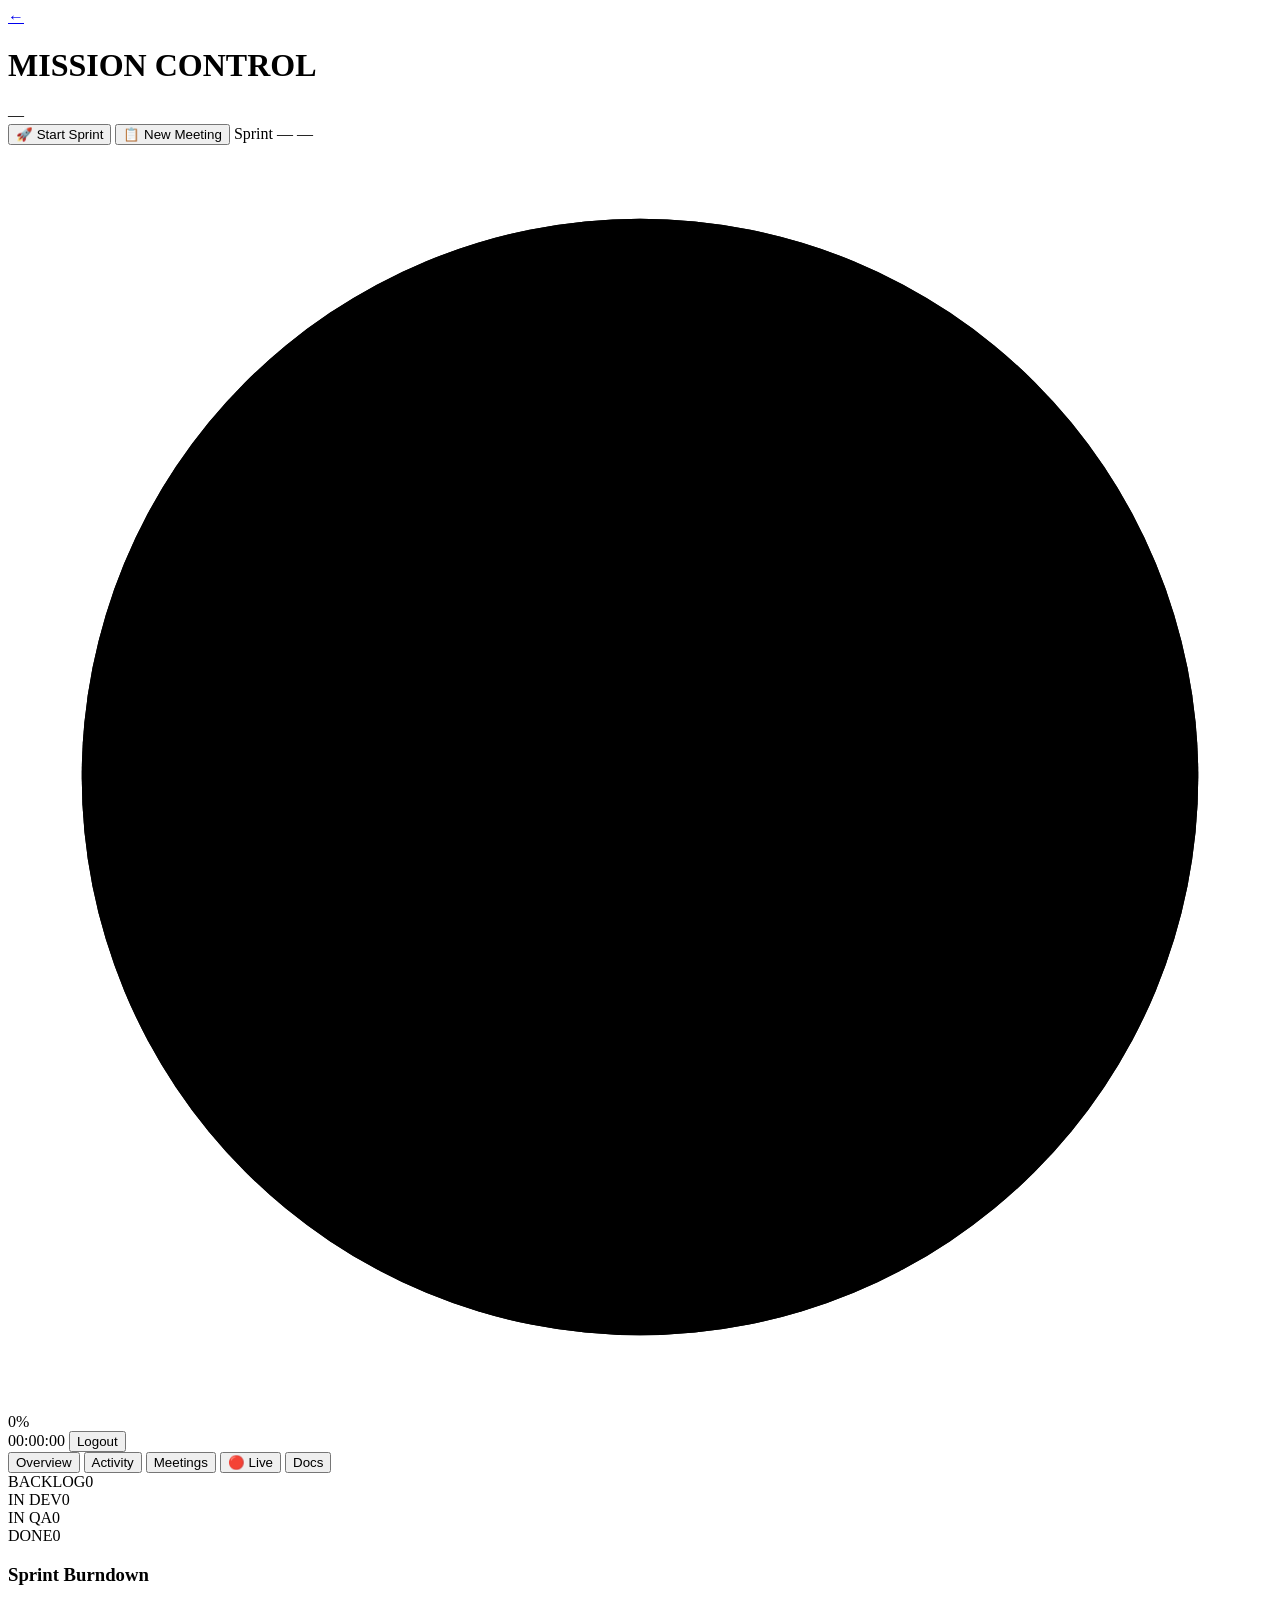
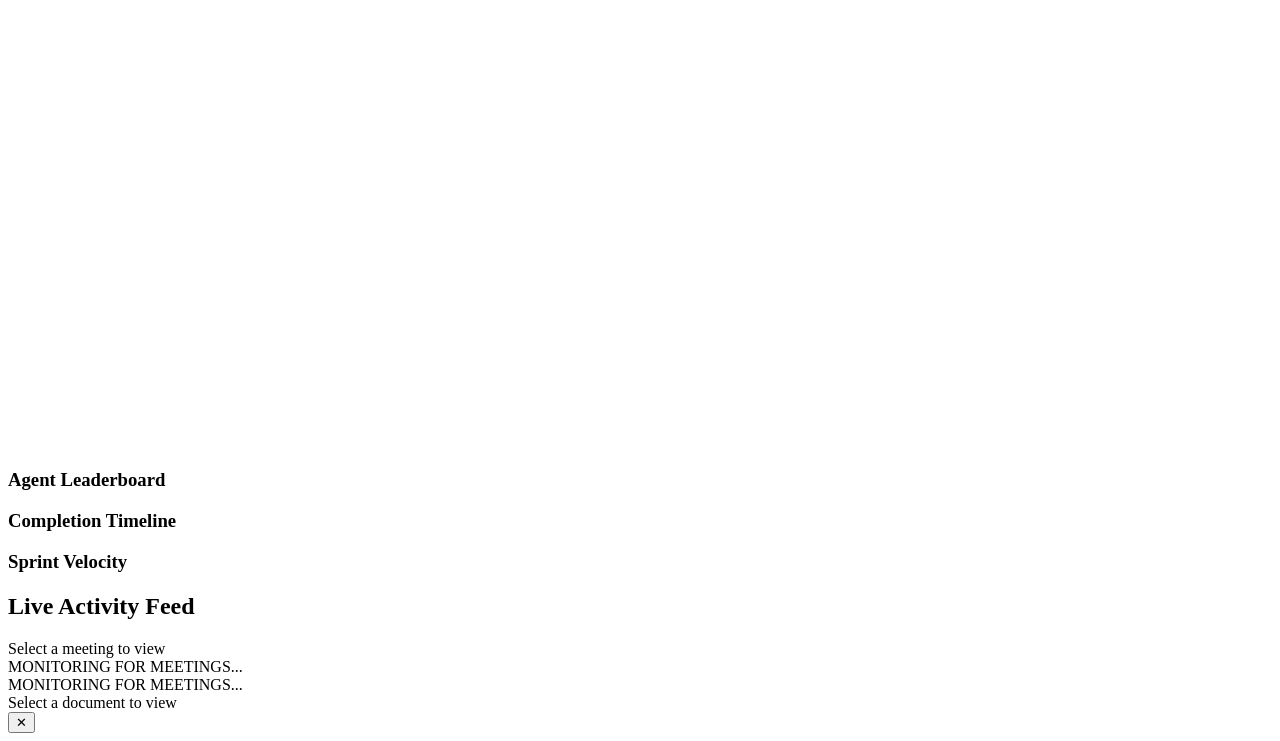
==== dashboard/static/index.html @ e025c848 "🚀 AI Dev Team Platform — standalone, deployable, auth-ready" ====
<!DOCTYPE html>
<html lang="en">
<head>
<meta charset="UTF-8">
<meta name="viewport" content="width=device-width, initial-scale=1.0">
<title>Mission Control</title>
<link rel="preconnect" href="https://fonts.googleapis.com">
<link href="https://fonts.googleapis.com/css2?family=Orbitron:wght@400;600;700;900&family=Inter:wght@300;400;500;600&family=JetBrains+Mono:wght@400;500&display=swap" rel="stylesheet">
<link rel="stylesheet" href="/static/style.css">
</head>
<body>
<!-- Top Bar -->
<header class="top-bar">
  <div class="top-bar-left">
    <a href="/" class="back-link">←</a>
    <h1 class="logo">MISSION CONTROL</h1>
    <span class="subtitle" id="projectName">—</span>
  </div>
  <div class="top-bar-right">
    <button class="action-btn" id="startSprintBtn" onclick="startSprint()">🚀 Start Sprint</button>
    <button class="action-btn" id="newMeetingBtn" onclick="startMeeting()">📋 New Meeting</button>
    <span class="badge badge-primary" id="sprintBadge">Sprint —</span>
    <span class="badge badge-outline" id="phaseBadge">—</span>
    <div class="progress-ring-wrap" id="progressRing">
      <svg viewBox="0 0 36 36" class="progress-ring">
        <circle class="progress-ring-bg" cx="18" cy="18" r="15.9"/>
        <circle class="progress-ring-fill" cx="18" cy="18" r="15.9" id="progressCircle"/>
      </svg>
      <span class="progress-ring-text" id="progressText">0%</span>
    </div>
    <span class="clock mono" id="clock">00:00:00</span>
    <span class="live-dot"></span>
    <button class="logout-btn" onclick="logout()">Logout</button>
  </div>
</header>

<!-- Tab Bar -->
<nav class="tab-bar">
  <button class="tab active" data-tab="overview">Overview</button>
  <button class="tab" data-tab="activity">Activity</button>
  <button class="tab" data-tab="meetings">Meetings</button>
  <button class="tab" data-tab="live"><span class="live-tab-dot" id="liveTabDot"></span>🔴 Live</button>
  <button class="tab" data-tab="docs">Docs</button>
</nav>

<!-- Tab Content -->
<main class="tab-content">

  <!-- Overview Tab -->
  <section class="tab-pane active" id="tab-overview">
    <!-- Loading skeleton -->
    <div class="loading-skeleton" id="loadingSkeleton">
      <div class="skeleton-row">
        <div class="skeleton-card"></div>
        <div class="skeleton-card"></div>
        <div class="skeleton-card"></div>
        <div class="skeleton-card"></div>
      </div>
      <div class="skeleton-block"></div>
    </div>

    <div class="agents-row" id="agentsRow"></div>

    <div class="kanban" id="kanban">
      <div class="kanban-col" data-col="backlog">
        <div class="kanban-header"><span>BACKLOG</span><span class="kanban-count" id="count-backlog">0</span></div>
        <div class="kanban-cards" id="col-backlog"></div>
      </div>
      <div class="kanban-col" data-col="in_dev">
        <div class="kanban-header"><span>IN DEV</span><span class="kanban-count" id="count-in_dev">0</span></div>
        <div class="kanban-cards" id="col-in_dev"></div>
      </div>
      <div class="kanban-col" data-col="in_qa">
        <div class="kanban-header"><span>IN QA</span><span class="kanban-count" id="count-in_qa">0</span></div>
        <div class="kanban-cards" id="col-in_qa"></div>
      </div>
      <div class="kanban-col" data-col="done">
        <div class="kanban-header"><span>DONE</span><span class="kanban-count" id="count-done">0</span></div>
        <div class="kanban-cards" id="col-done"></div>
      </div>
    </div>

    <div class="metrics-row" id="metricsRow"></div>

    <!-- Sprint Stats Section (replaces oversized burndown) -->
    <div class="sprint-stats-grid">
      <div class="glass-card sprint-stat-card">
        <h3 class="section-title">Sprint Burndown</h3>
        <svg id="burndownChart" viewBox="0 0 400 140" preserveAspectRatio="xMidYMid meet"></svg>
      </div>
      <div class="glass-card sprint-stat-card">
        <h3 class="section-title">Agent Leaderboard</h3>
        <div id="agentLeaderboard" class="leaderboard"></div>
      </div>
      <div class="glass-card sprint-stat-card">
        <h3 class="section-title">Completion Timeline</h3>
        <div id="completionTimeline" class="timeline-wrap"></div>
      </div>
      <div class="glass-card sprint-stat-card">
        <h3 class="section-title">Sprint Velocity</h3>
        <div id="sprintVelocity" class="velocity-stats"></div>
      </div>
    </div>
  </section>

  <!-- Activity Tab -->
  <section class="tab-pane" id="tab-activity">
    <div class="full-panel">
      <h2 class="section-title">Live Activity Feed</h2>
      <div class="activity-list" id="activityFull"></div>
    </div>
  </section>

  <!-- Meetings Tab -->
  <section class="tab-pane" id="tab-meetings">
    <div class="split-panel">
      <div class="split-list" id="meetingsList"></div>
      <div class="split-content markdown-body" id="meetingsContent">
        <div class="empty-state">Select a meeting to view</div>
      </div>
    </div>
  </section>

  <!-- Live Tab -->
  <section class="tab-pane" id="tab-live">
    <div class="spy-container">
      <div class="spy-status-bar" id="spyStatusBar">
        <span class="spy-status-text" id="spyStatusText">MONITORING FOR MEETINGS...</span>
      </div>
      <div class="spy-messages" id="spyMessages">
        <div class="spy-empty" id="spyEmpty">
          <div class="radar-sweep"></div>
          <span>MONITORING FOR MEETINGS...</span>
        </div>
      </div>
      <div class="spy-summary glass-card" id="spySummary" style="display:none;"></div>
    </div>
  </section>

  <!-- Docs Tab -->
  <section class="tab-pane" id="tab-docs">
    <div class="split-panel">
      <div class="split-list" id="docsList"></div>
      <div class="split-content markdown-body" id="docsContent">
        <div class="empty-state">Select a document to view</div>
      </div>
    </div>
  </section>

</main>

<!-- Task Detail Modal -->
<div class="modal-overlay" id="taskModal">
  <div class="modal-card glass-card">
    <button class="modal-close" id="modalClose">✕</button>
    <div class="modal-body" id="modalBody"></div>
  </div>
</div>

<script src="/static/app.js"></script>
</body>
</html>
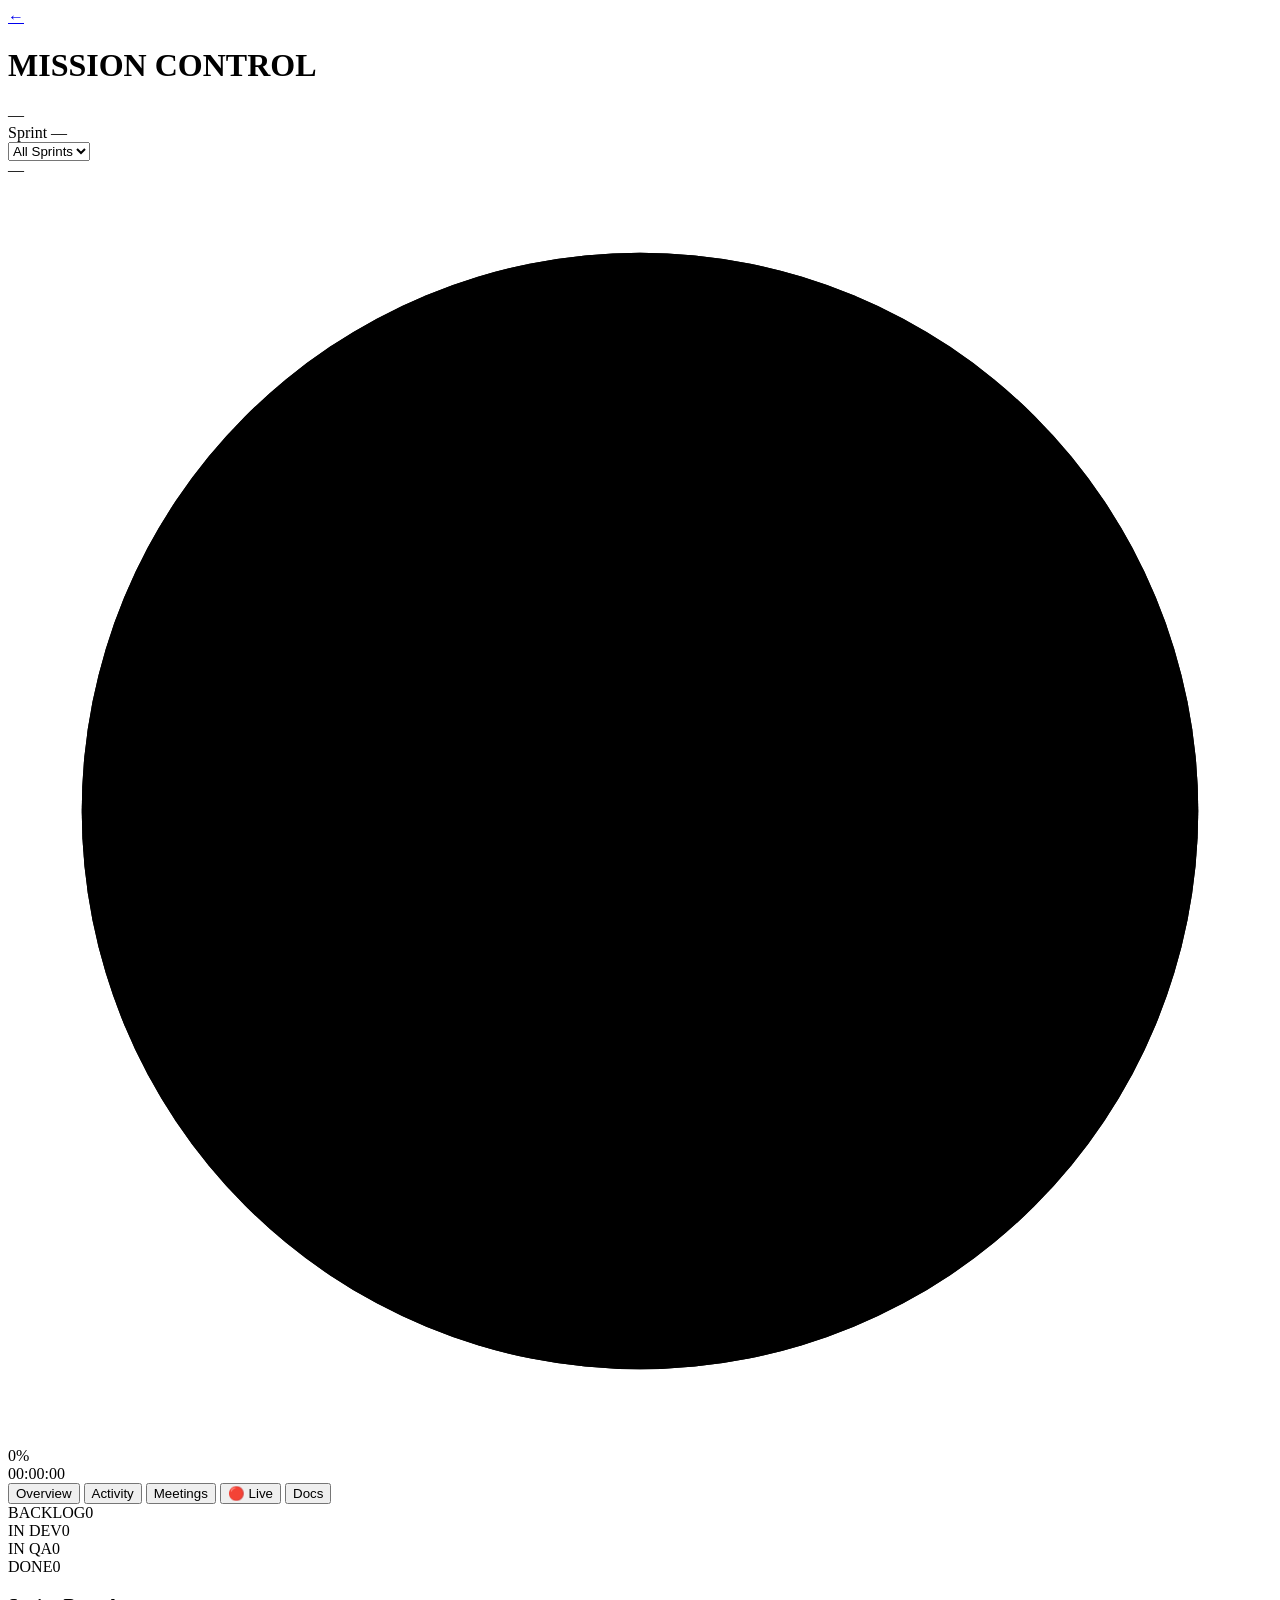
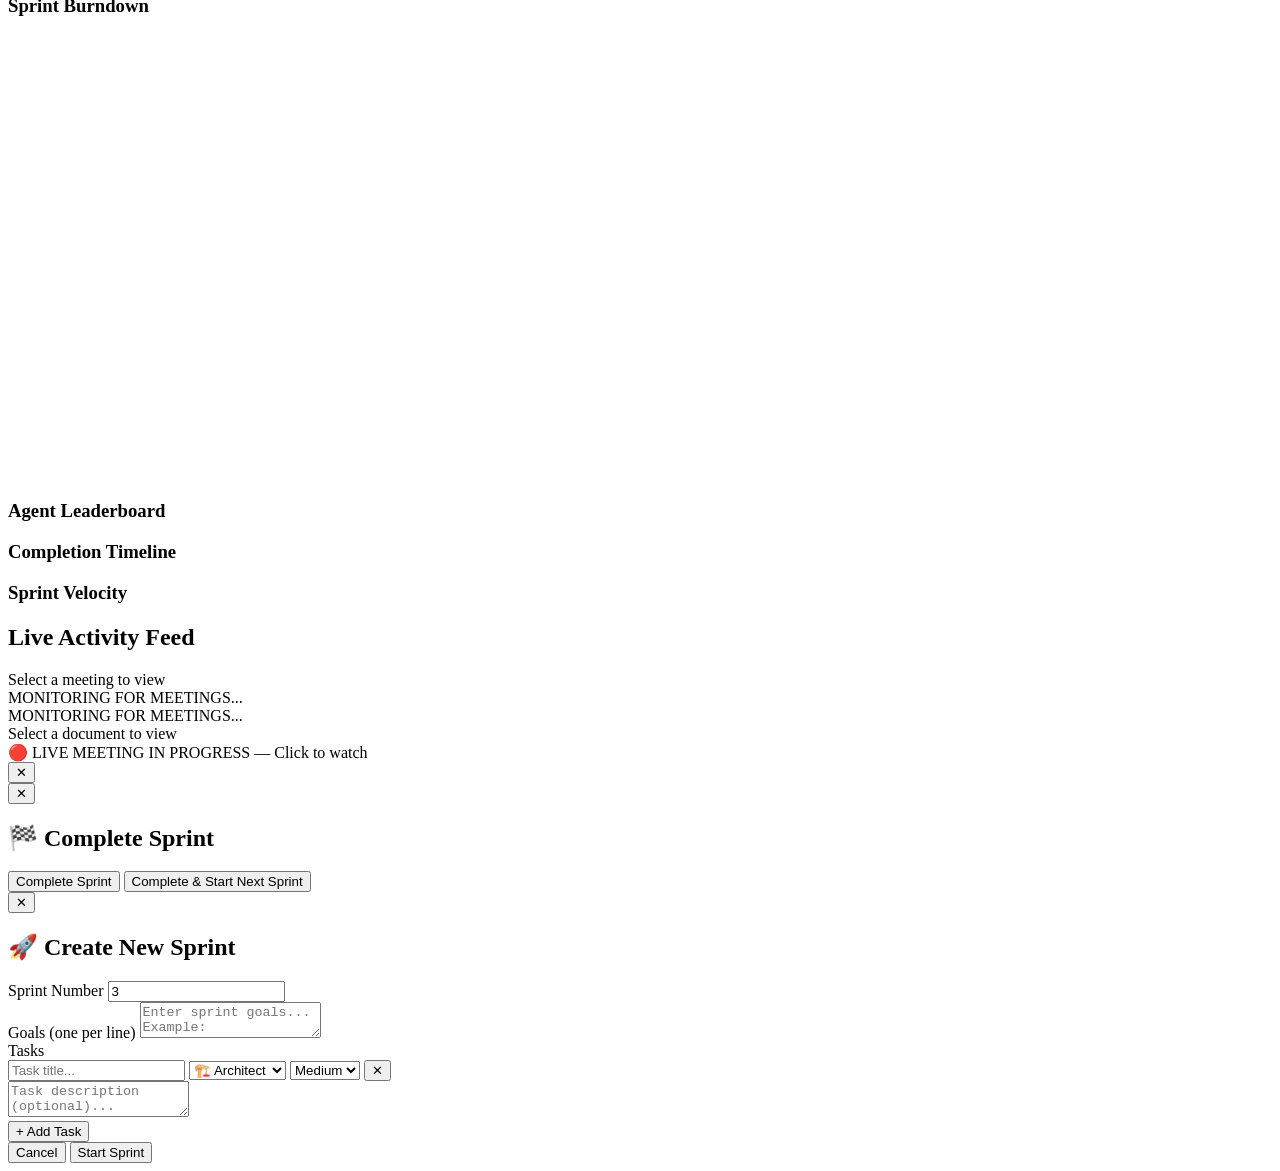
==== commit ba5e840c: "feat: sprint controls, meeting spy improvements, sprint filter, bug fixes - Pause/Resume sprint butt" ====
--- a/dashboard/static/index.html
+++ b/dashboard/static/index.html
@@ -17,10 +17,32 @@
     <span class="subtitle" id="projectName">—</span>
   </div>
   <div class="top-bar-right">
-    <button class="action-btn" id="startSprintBtn" onclick="startSprint()">🚀 Start Sprint</button>
-    <button class="action-btn" id="newMeetingBtn" onclick="startMeeting()">📋 New Meeting</button>
     <span class="badge badge-primary" id="sprintBadge">Sprint —</span>
+    <div class="sprint-filter">
+      <select id="sprintFilter" class="sprint-select">
+        <option value="">All Sprints</option>
+        <option value="1">Sprint 1</option>
+        <option value="2">Sprint 2</option>
+      </select>
+    </div>
     <span class="badge badge-outline" id="phaseBadge">—</span>
+    
+    <!-- Sprint Controls -->
+    <div class="sprint-controls" id="sprintControls">
+      <button class="sprint-btn sprint-btn-pause" id="pauseBtn" style="display:none;">
+        🔴 ⏸ Pause Sprint
+      </button>
+      <button class="sprint-btn sprint-btn-resume" id="resumeBtn" style="display:none;">
+        🟢 ▶ Resume Sprint
+      </button>
+      <button class="sprint-btn sprint-btn-complete" id="completeBtn" style="display:none;">
+        ✅ Complete Sprint
+      </button>
+      <button class="sprint-btn sprint-btn-new" id="newSprintBtn" style="display:none;">
+        🚀 New Sprint
+      </button>
+    </div>
+    
     <div class="progress-ring-wrap" id="progressRing">
       <svg viewBox="0 0 36 36" class="progress-ring">
         <circle class="progress-ring-bg" cx="18" cy="18" r="15.9"/>
@@ -30,7 +52,6 @@
     </div>
     <span class="clock mono" id="clock">00:00:00</span>
     <span class="live-dot"></span>
-    <button class="logout-btn" onclick="logout()">Logout</button>
   </div>
 </header>
 
@@ -149,6 +170,13 @@
 
 </main>
 
+<!-- Meeting Notification Toast -->
+<div class="meeting-notification" id="meetingNotification">
+  <div class="meeting-notification-content">
+    <span class="meeting-notification-text">🔴 LIVE MEETING IN PROGRESS — Click to watch</span>
+  </div>
+</div>
+
 <!-- Task Detail Modal -->
 <div class="modal-overlay" id="taskModal">
   <div class="modal-card glass-card">
@@ -157,6 +185,75 @@
   </div>
 </div>
 
+<!-- Sprint Complete Modal -->
+<div class="modal-overlay" id="sprintCompleteModal">
+  <div class="modal-card glass-card modal-wide">
+    <button class="modal-close" id="completeModalClose">✕</button>
+    <div class="modal-body">
+      <h2 class="modal-title">🏁 Complete Sprint</h2>
+      <div id="sprintSummaryContent" class="sprint-summary-content">
+        <!-- Summary will be populated here -->
+      </div>
+      <div class="modal-actions">
+        <button class="modal-btn modal-btn-secondary" id="completeOnlyBtn">Complete Sprint</button>
+        <button class="modal-btn modal-btn-primary" id="completeAndNewBtn">Complete & Start Next Sprint</button>
+      </div>
+    </div>
+  </div>
+</div>
+
+<!-- New Sprint Modal -->
+<div class="modal-overlay" id="newSprintModal">
+  <div class="modal-card glass-card modal-wide">
+    <button class="modal-close" id="newSprintModalClose">✕</button>
+    <div class="modal-body">
+      <h2 class="modal-title">🚀 Create New Sprint</h2>
+      <div class="new-sprint-form">
+        <div class="form-row">
+          <label class="form-label">Sprint Number</label>
+          <input type="number" id="sprintNumber" class="form-input" min="1" value="3" readonly>
+        </div>
+        <div class="form-row">
+          <label class="form-label">Goals (one per line)</label>
+          <textarea id="sprintGoals" class="form-textarea" placeholder="Enter sprint goals...
+Example:
+• Implement user authentication
+• Build analytics dashboard
+• Optimize performance"></textarea>
+        </div>
+        <div class="form-row">
+          <label class="form-label">Tasks</label>
+          <div class="task-builder" id="taskBuilder">
+            <div class="task-item">
+              <div class="task-inputs">
+                <input type="text" class="task-title" placeholder="Task title...">
+                <select class="task-assignee">
+                  <option value="architect">🏗️ Architect</option>
+                  <option value="frontend">🎨 Frontend</option>
+                  <option value="backend">⚙️ Backend</option>
+                  <option value="qa">🔍 QA</option>
+                </select>
+                <select class="task-priority">
+                  <option value="high">High</option>
+                  <option value="medium" selected>Medium</option>
+                  <option value="low">Low</option>
+                </select>
+                <button class="task-remove" type="button">✕</button>
+              </div>
+              <textarea class="task-description" placeholder="Task description (optional)..."></textarea>
+            </div>
+          </div>
+          <button type="button" id="addTaskBtn" class="add-task-btn">+ Add Task</button>
+        </div>
+      </div>
+      <div class="modal-actions">
+        <button class="modal-btn modal-btn-secondary" id="cancelNewSprintBtn">Cancel</button>
+        <button class="modal-btn modal-btn-primary" id="startSprintBtn">Start Sprint</button>
+      </div>
+    </div>
+  </div>
+</div>
+
 <script src="/static/app.js"></script>
 </body>
 </html>
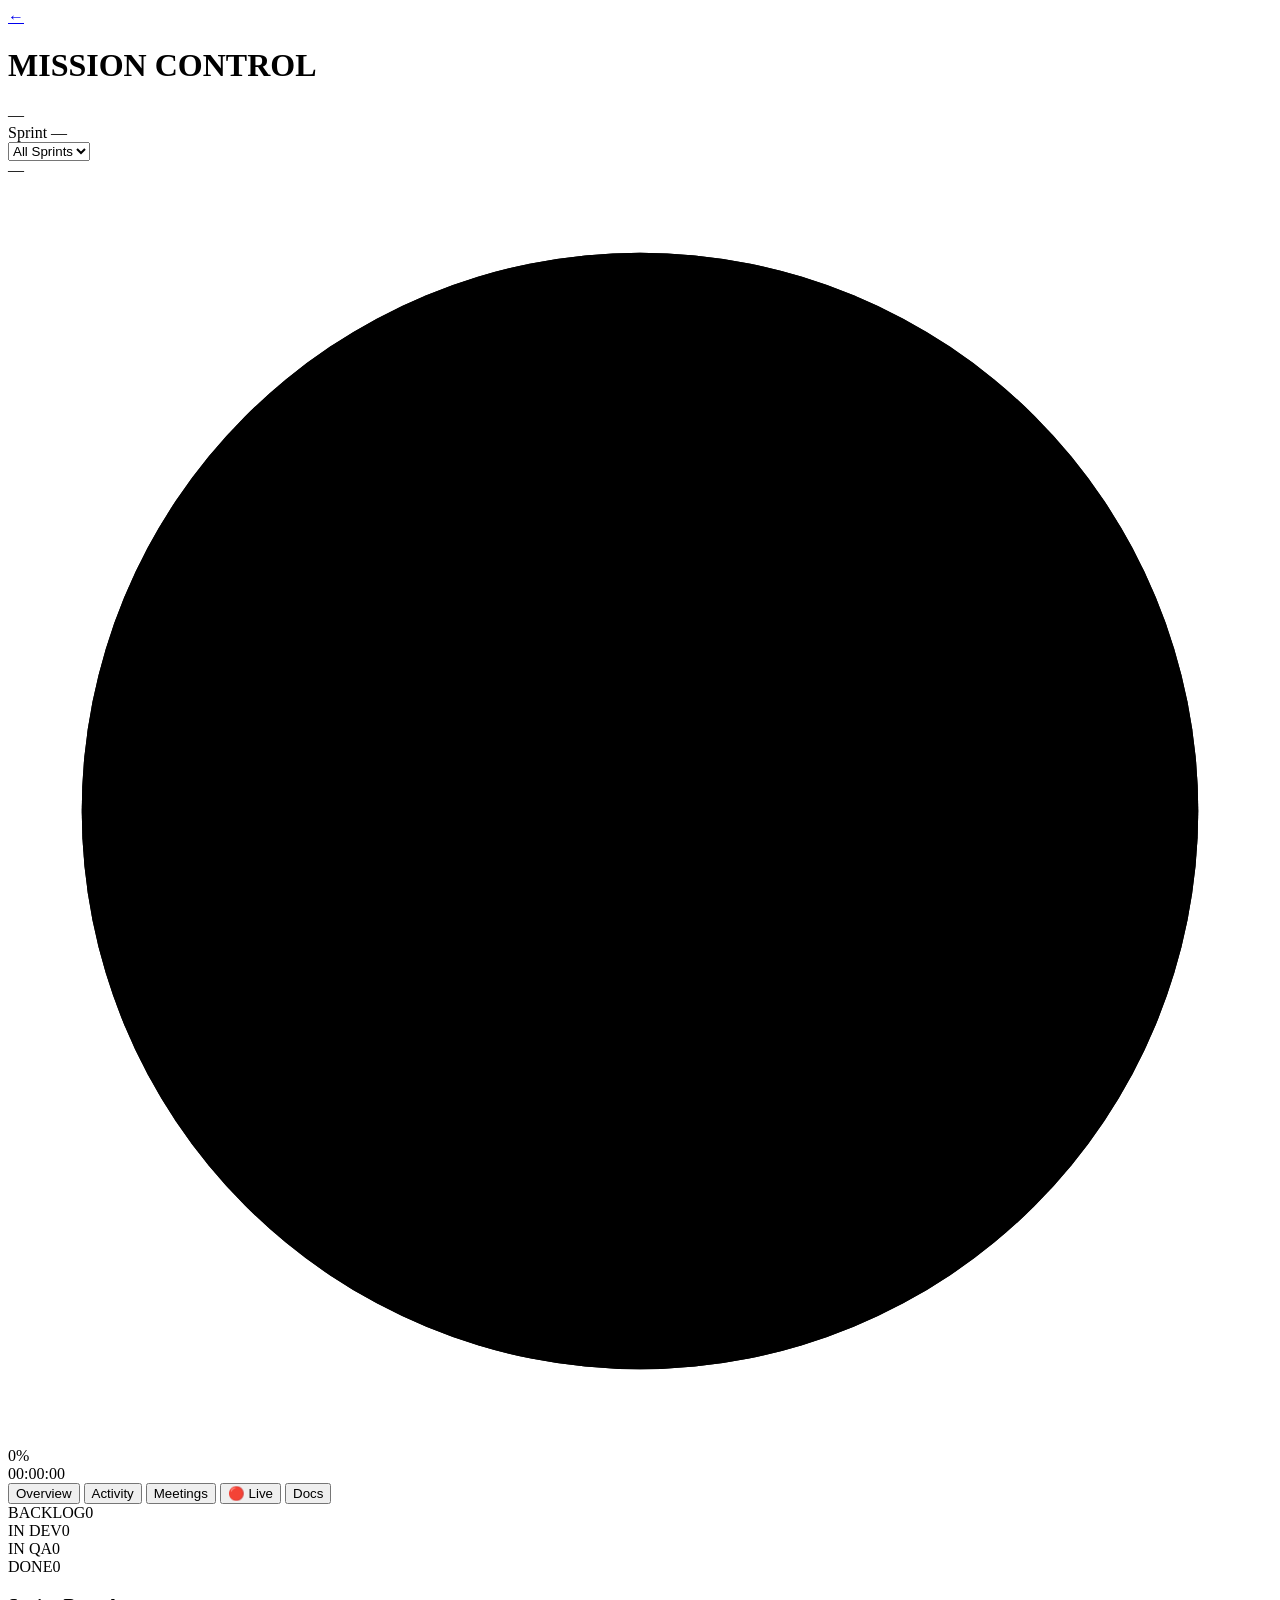
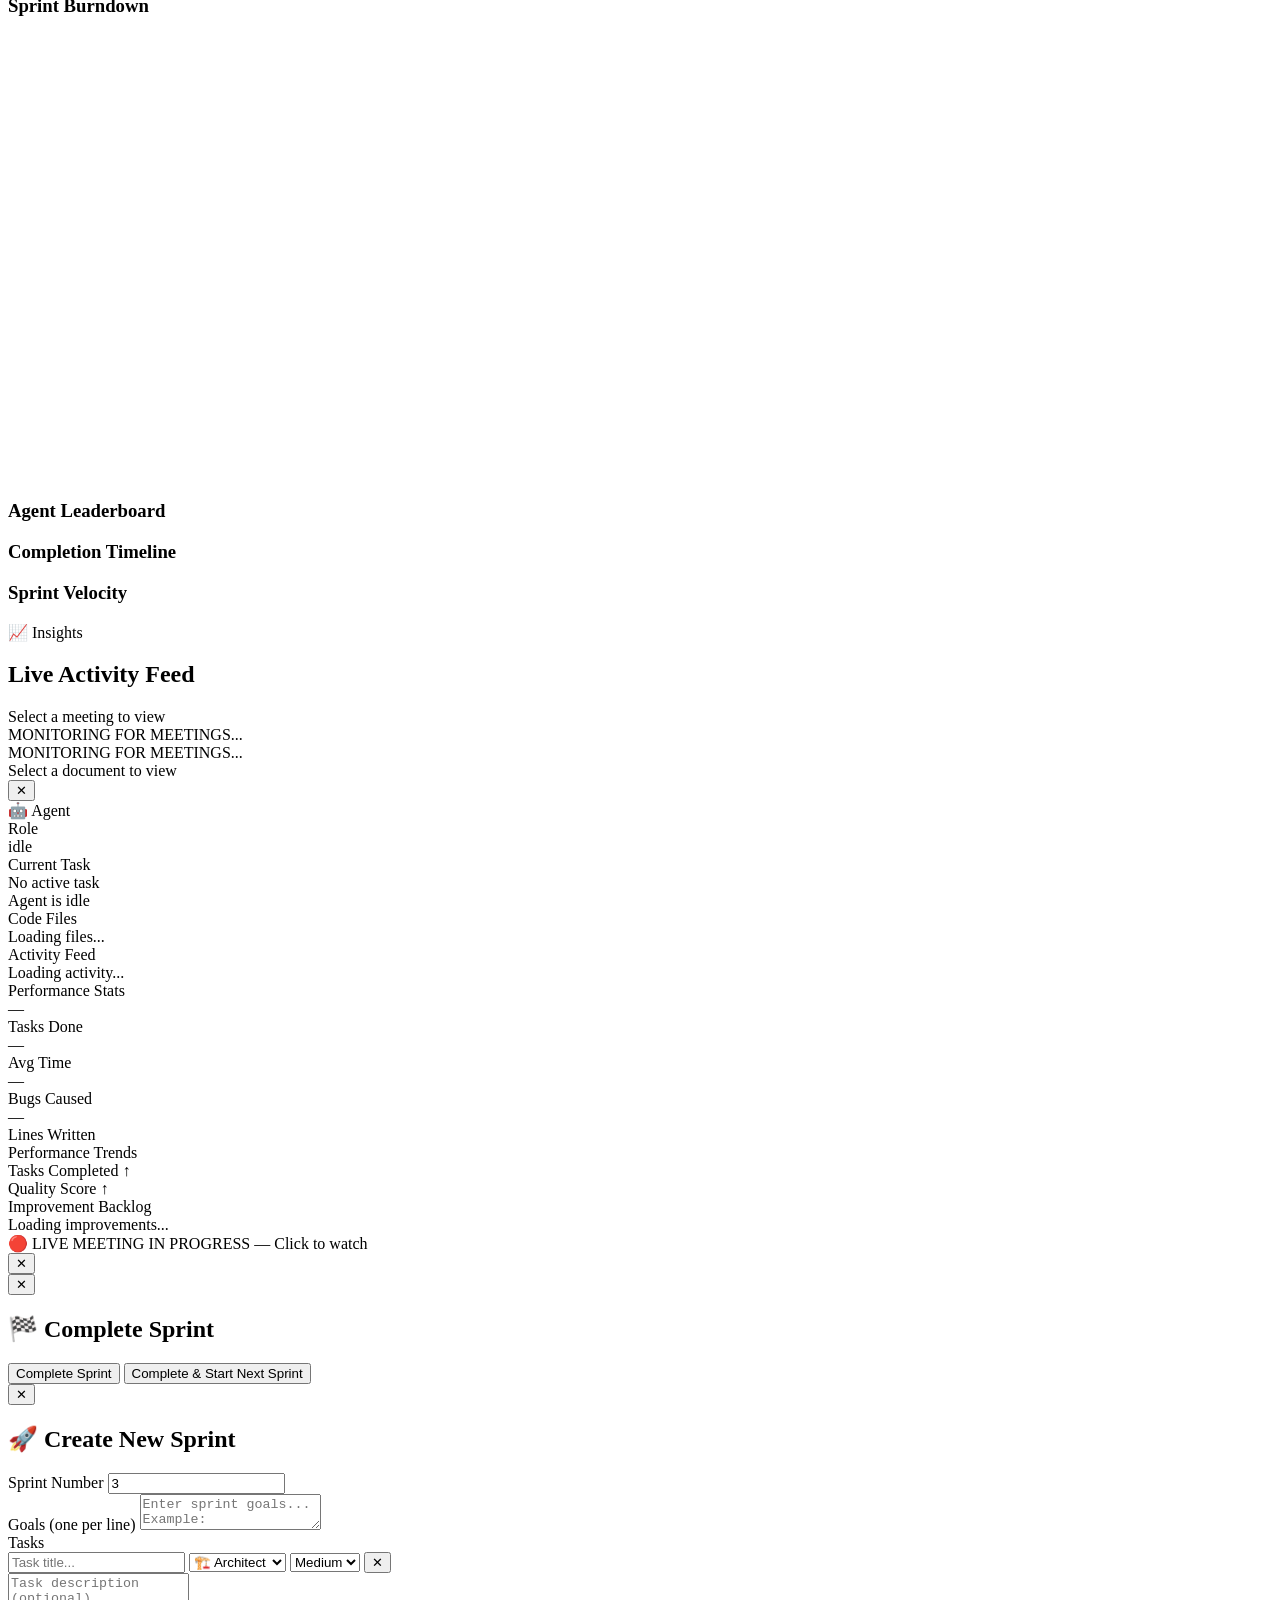
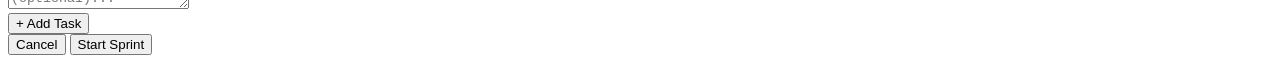
==== commit 4b9b4d19: "feat: agent live view + self-improving agents performance tracking - Click agent card → slide-in pan" ====
--- a/dashboard/static/index.html
+++ b/dashboard/static/index.html
@@ -122,6 +122,16 @@
         <div id="sprintVelocity" class="velocity-stats"></div>
       </div>
     </div>
+
+    <!-- Add insights section to overview -->
+    <div class="insights-section">
+      <div class="insights-header">
+        <span class="insights-title">📈 Insights</span>
+      </div>
+      <div class="insights-list" id="overviewInsightsList">
+        <!-- Insights will be populated here -->
+      </div>
+    </div>
   </section>
 
   <!-- Activity Tab -->
@@ -169,6 +179,114 @@
   </section>
 
 </main>
+
+<!-- Agent Side Panel -->
+<div class="agent-panel-overlay" id="agentPanelOverlay"></div>
+<div class="agent-panel" id="agentPanel">
+  <div class="agent-panel-header">
+    <button class="agent-panel-close" id="agentPanelClose">✕</button>
+    <div class="agent-panel-title">
+      <span class="agent-panel-emoji" id="agentPanelEmoji">🤖</span>
+      <span class="agent-panel-name" id="agentPanelName">Agent</span>
+    </div>
+    <div class="agent-panel-role" id="agentPanelRole">Role</div>
+    <div class="agent-panel-status">
+      <span class="status-dot" id="agentPanelStatusDot"></span>
+      <span id="agentPanelStatus">idle</span>
+    </div>
+  </div>
+  
+  <div class="agent-panel-content">
+    <!-- Current Task Section -->
+    <div class="agent-panel-section">
+      <div class="agent-panel-section-title">Current Task</div>
+      <div class="current-task-card" id="currentTaskCard">
+        <div class="current-task-id" id="currentTaskId">No active task</div>
+        <div class="current-task-title" id="currentTaskTitle">Agent is idle</div>
+        <div class="current-task-progress">
+          <div class="current-task-progress-fill" id="currentTaskProgress" style="width: 0%"></div>
+        </div>
+      </div>
+    </div>
+    
+    <!-- Code Files Section -->
+    <div class="agent-panel-section">
+      <div class="agent-panel-section-title">Code Files</div>
+      <div class="code-files-list" id="codeFilesList">
+        <div class="empty-state">Loading files...</div>
+      </div>
+    </div>
+    
+    <!-- Activity Feed Section -->
+    <div class="agent-panel-section">
+      <div class="agent-panel-section-title">Activity Feed</div>
+      <div class="activity-feed" id="agentActivityFeed">
+        <div class="empty-state">Loading activity...</div>
+      </div>
+    </div>
+    
+    <!-- Performance Stats Section -->
+    <div class="agent-panel-section">
+      <div class="agent-panel-section-title">Performance Stats</div>
+      <div class="performance-stats" id="performanceStats">
+        <div class="performance-stat">
+          <div class="performance-stat-value" id="tasksCompleted">—</div>
+          <div class="performance-stat-label">Tasks Done</div>
+        </div>
+        <div class="performance-stat">
+          <div class="performance-stat-value" id="avgDuration">—</div>
+          <div class="performance-stat-label">Avg Time</div>
+        </div>
+        <div class="performance-stat">
+          <div class="performance-stat-value" id="bugsCaused">—</div>
+          <div class="performance-stat-label">Bugs Caused</div>
+        </div>
+        <div class="performance-stat">
+          <div class="performance-stat-value" id="linesWritten">—</div>
+          <div class="performance-stat-label">Lines Written</div>
+        </div>
+      </div>
+    </div>
+    
+    <!-- Performance Section (Sprint Comparison) -->
+    <div class="agent-panel-section">
+      <div class="agent-panel-section-title">Performance Trends</div>
+      <div class="performance-charts" id="performanceCharts">
+        <div class="sprint-comparison">
+          <div class="sprint-comparison-title">
+            Tasks Completed <span class="trend-indicator improving" id="tasksTrend">↑</span>
+          </div>
+          <div class="sprint-bars" id="tasksSprintBars"></div>
+        </div>
+        
+        <div class="sprint-comparison">
+          <div class="sprint-comparison-title">
+            Quality Score <span class="trend-indicator improving" id="qualityTrend">↑</span>
+          </div>
+          <div class="sprint-bars" id="qualitySprintBars"></div>
+        </div>
+      </div>
+    </div>
+    
+    <!-- Improvement Backlog Section -->
+    <div class="agent-panel-section">
+      <div class="agent-panel-section-title">Improvement Backlog</div>
+      <div class="improvement-backlog" id="improvementBacklog">
+        <div class="empty-state">Loading improvements...</div>
+      </div>
+    </div>
+  </div>
+</div>
+
+<!-- Insights Section for Overview Tab -->
+<div class="insights-section" id="insightsSection" style="display: none;">
+  <div class="insights-header">
+    <span class="insights-title">📈 Insights</span>
+  </div>
+  <div class="insights-list" id="insightsList">
+    <!-- Insights will be populated here -->
+  </div>
+</div>
 
 <!-- Meeting Notification Toast -->
 <div class="meeting-notification" id="meetingNotification">
